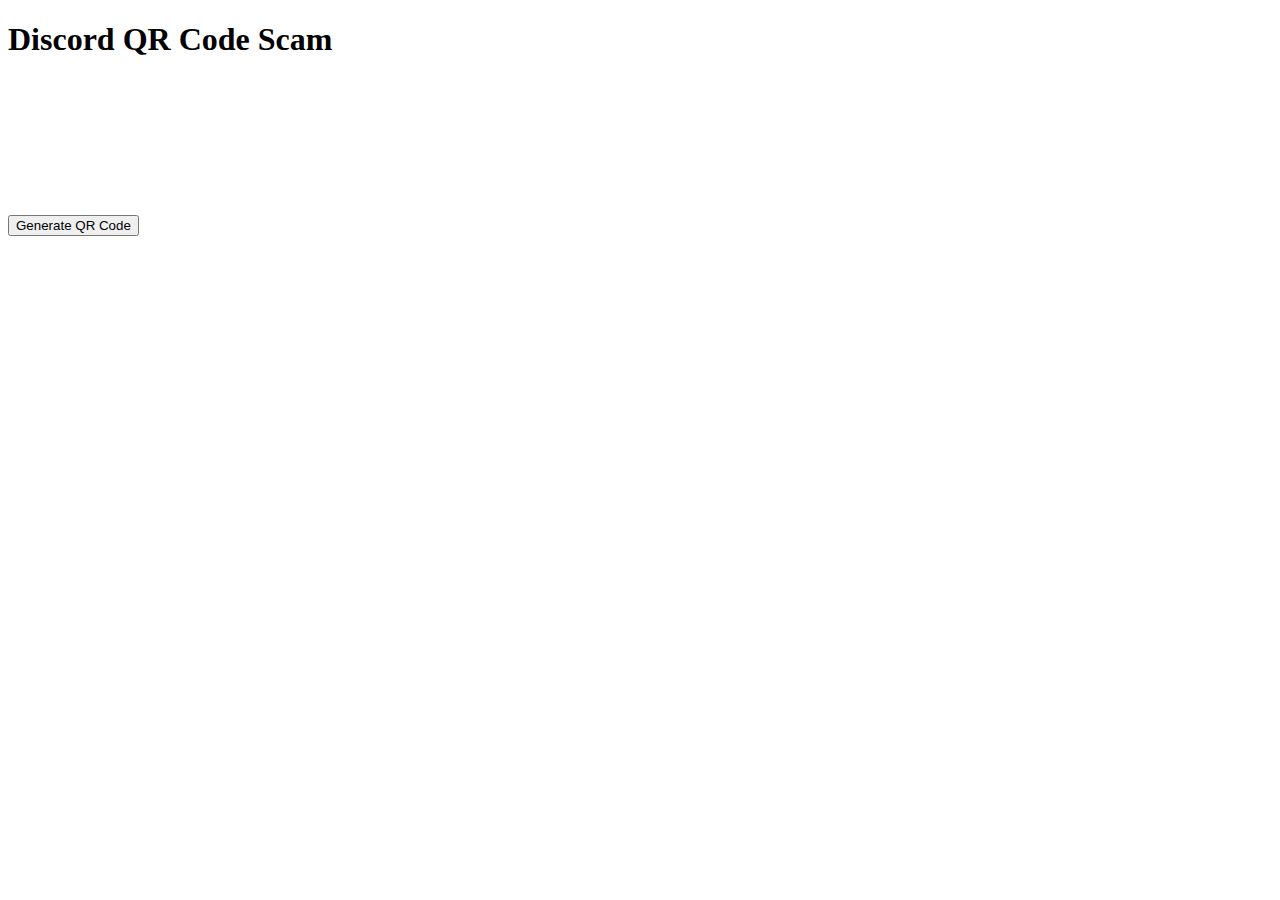
==== index.html @ 8e107710 "Create index.html" ====
<!DOCTYPE html>
<html lang="en">
<head>
    <meta charset="UTF-8">
    <meta name="viewport" content="width=device-width, initial-scale=1.0">
    <title>Discord QR Code Scam</title>
</head>
<body>
    <h1>Discord QR Code Scam</h1>
    <button id="generateQR">Generate QR Code</button>
    <canvas id="qrCanvas"></canvas>

    <script src="script.js"></script>
</body>
</html>
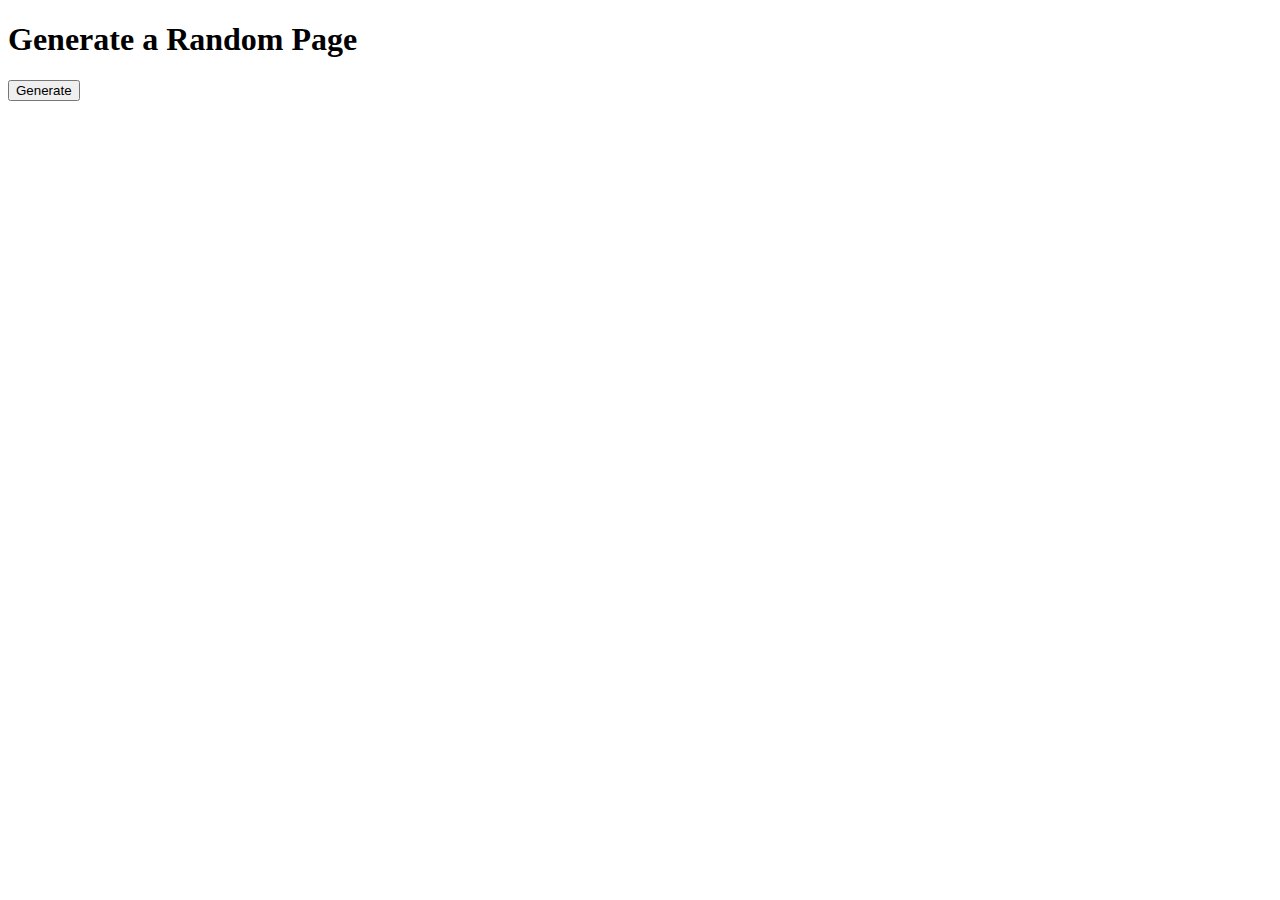
==== commit a7af1596: "Update index.html" ====
--- a/index.html
+++ b/index.html
@@ -1,15 +1,23 @@
 <!DOCTYPE html>
-<html lang="en">
+<html>
 <head>
-    <meta charset="UTF-8">
-    <meta name="viewport" content="width=device-width, initial-scale=1.0">
-    <title>Discord QR Code Scam</title>
+    <title>Random Page Generator</title>
 </head>
 <body>
-    <h1>Discord QR Code Scam</h1>
-    <button id="generateQR">Generate QR Code</button>
-    <canvas id="qrCanvas"></canvas>
+    <h1>Generate a Random Page</h1>
+    <button id="generateButton">Generate</button>
 
-    <script src="script.js"></script>
+    <script>
+        document.getElementById("generateButton").addEventListener("click", function () {
+            // Generate a random name for the new page
+            var randomPageName = "page" + Math.floor(Math.random() * 100000);
+            
+            // Create a new webpage with the random name
+            var newPage = window.open("", randomPageName);
+            
+            // Redirect the user to the new page
+            newPage.location.href = randomPageName + ".html";
+        });
+    </script>
 </body>
 </html>
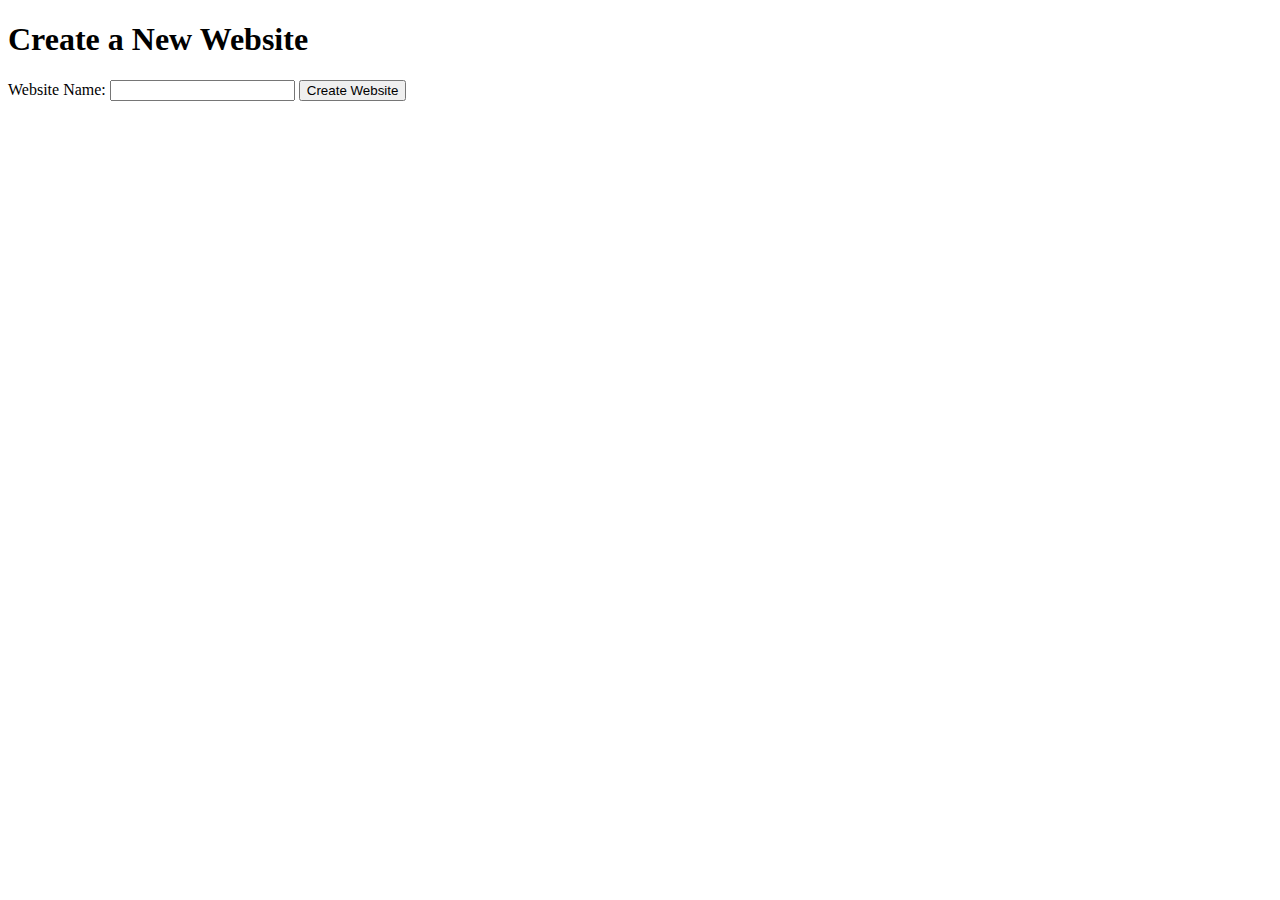
==== commit 90a4d8c2: "Update index.html" ====
--- a/index.html
+++ b/index.html
@@ -1,22 +1,39 @@
 <!DOCTYPE html>
 <html>
 <head>
-    <title>Random Page Generator</title>
+    <title>Create New Website</title>
 </head>
 <body>
-    <h1>Generate a Random Page</h1>
-    <button id="generateButton">Generate</button>
-
+    <h1>Create a New Website</h1>
+    <form id="createWebsiteForm">
+        <label for="websiteName">Website Name:</label>
+        <input type="text" id="websiteName" name="websiteName" required>
+        <button type="submit">Create Website</button>
+    </form>
+    
     <script>
-        document.getElementById("generateButton").addEventListener("click", function () {
-            // Generate a random name for the new page
-            var randomPageName = "page" + Math.floor(Math.random() * 100000);
+        document.getElementById("createWebsiteForm").addEventListener("submit", function(event) {
+            event.preventDefault();
             
-            // Create a new webpage with the random name
-            var newPage = window.open("", randomPageName);
+            const websiteName = document.getElementById("websiteName").value;
             
-            // Redirect the user to the new page
-            newPage.location.href = randomPageName + ".html";
+            // Replace with your actual API call to create the website and redirect
+            // For example, you can use the fetch API to make the GitHub API call
+            fetch('/create-website', {
+                method: 'POST',
+                headers: {
+                    'Content-Type': 'application/json'
+                },
+                body: JSON.stringify({ websiteName: websiteName })
+            })
+            .then(response => response.json())
+            .then(data => {
+                // Redirect to the newly created website
+                window.location.href = data.websiteUrl;
+            })
+            .catch(error => {
+                console.error('Error creating website:', error);
+            });
         });
     </script>
 </body>
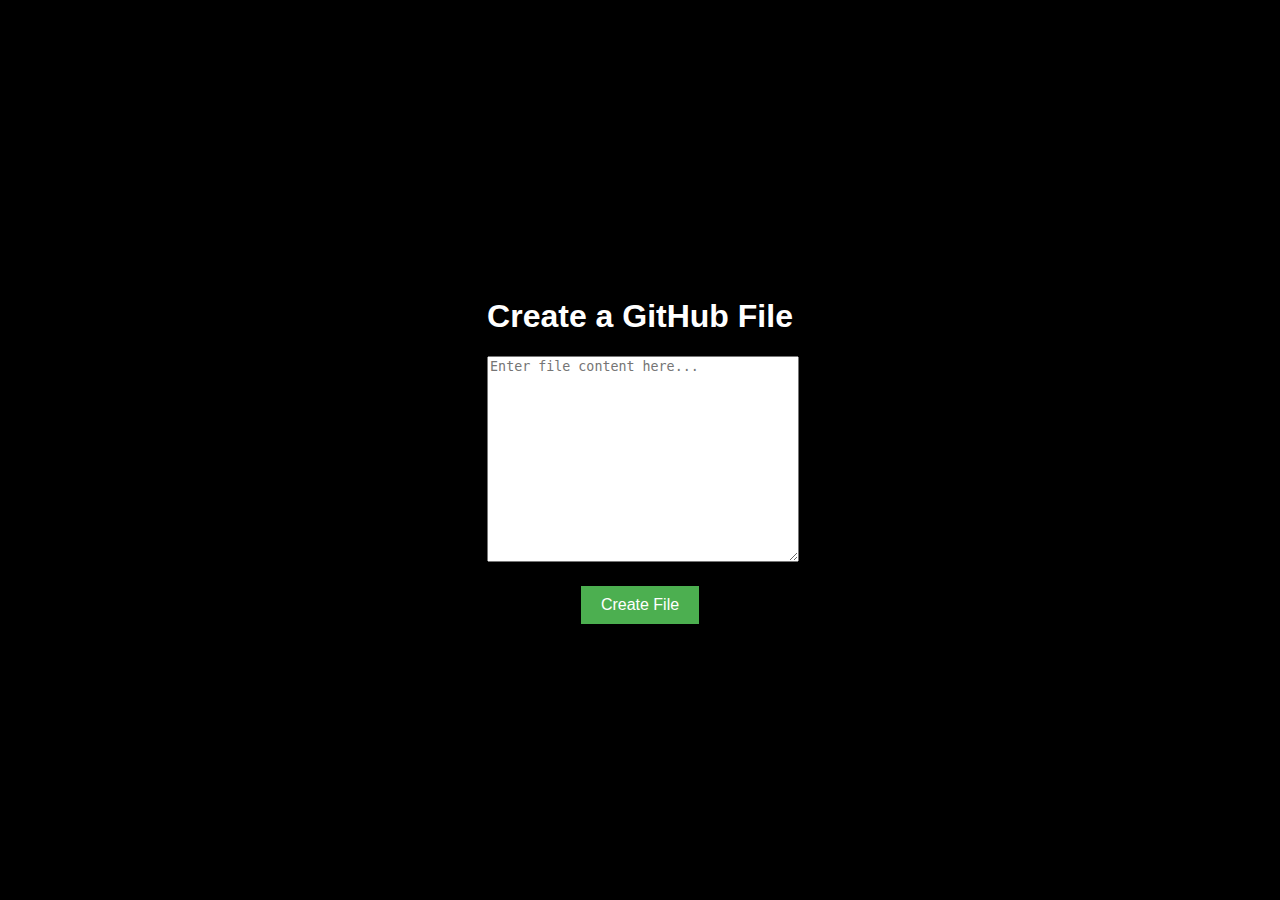
==== commit bb77caf9: "Update index.html" ====
--- a/index.html
+++ b/index.html
@@ -1,40 +1,79 @@
 <!DOCTYPE html>
 <html>
 <head>
-    <title>Create New Website</title>
+    <title>GitHub Pages Example</title>
+    <style>
+        body {
+            background-color: black;
+            color: white;
+            font-family: Arial, sans-serif;
+            display: flex;
+            justify-content: center;
+            align-items: center;
+            height: 100vh;
+            margin: 0;
+        }
+
+        .container {
+            text-align: center;
+        }
+
+        textarea {
+            width: 100%;
+            height: 200px;
+        }
+
+        button {
+            background-color: #4caf50;
+            color: white;
+            border: none;
+            padding: 10px 20px;
+            text-align: center;
+            text-decoration: none;
+            display: inline-block;
+            font-size: 16px;
+            margin-top: 20px;
+            cursor: pointer;
+        }
+    </style>
 </head>
 <body>
-    <h1>Create a New Website</h1>
-    <form id="createWebsiteForm">
-        <label for="websiteName">Website Name:</label>
-        <input type="text" id="websiteName" name="websiteName" required>
-        <button type="submit">Create Website</button>
-    </form>
-    
+    <div class="container">
+        <h1>Create a GitHub File</h1>
+        <textarea id="fileContent" placeholder="Enter file content here..."></textarea>
+        <button id="createButton">Create File</button>
+    </div>
+
     <script>
-        document.getElementById("createWebsiteForm").addEventListener("submit", function(event) {
-            event.preventDefault();
-            
-            const websiteName = document.getElementById("websiteName").value;
-            
-            // Replace with your actual API call to create the website and redirect
-            // For example, you can use the fetch API to make the GitHub API call
-            fetch('/create-website', {
-                method: 'POST',
+        document.getElementById("createButton").addEventListener("click", async function () {
+            const content = document.getElementById("fileContent").value;
+            const randomFileName = generateRandomFileName(16);
+
+            const requestData = {
+                file_path: `path/to/your/${randomFileName}.html`,
+                file_content: content
+            };
+
+            const response = await fetch("http://172.18.0.170:10362/create_file", {
+                method: "POST",
                 headers: {
-                    'Content-Type': 'application/json'
+                    "Content-Type": "application/json"
                 },
-                body: JSON.stringify({ websiteName: websiteName })
-            })
-            .then(response => response.json())
-            .then(data => {
-                // Redirect to the newly created website
-                window.location.href = data.websiteUrl;
-            })
-            .catch(error => {
-                console.error('Error creating website:', error);
+                body: JSON.stringify(requestData)
             });
+
+            const result = await response.json();
+            console.log(result);
         });
+
+        function generateRandomFileName(length) {
+            const characters = "ABCDEFGHIJKLMNOPQRSTUVWXYZabcdefghijklmnopqrstuvwxyz0123456789";
+            let result = "";
+            for (let i = 0; i < length; i++) {
+                result += characters.charAt(Math.floor(Math.random() * characters.length));
+            }
+            return result;
+        }
     </script>
 </body>
 </html>
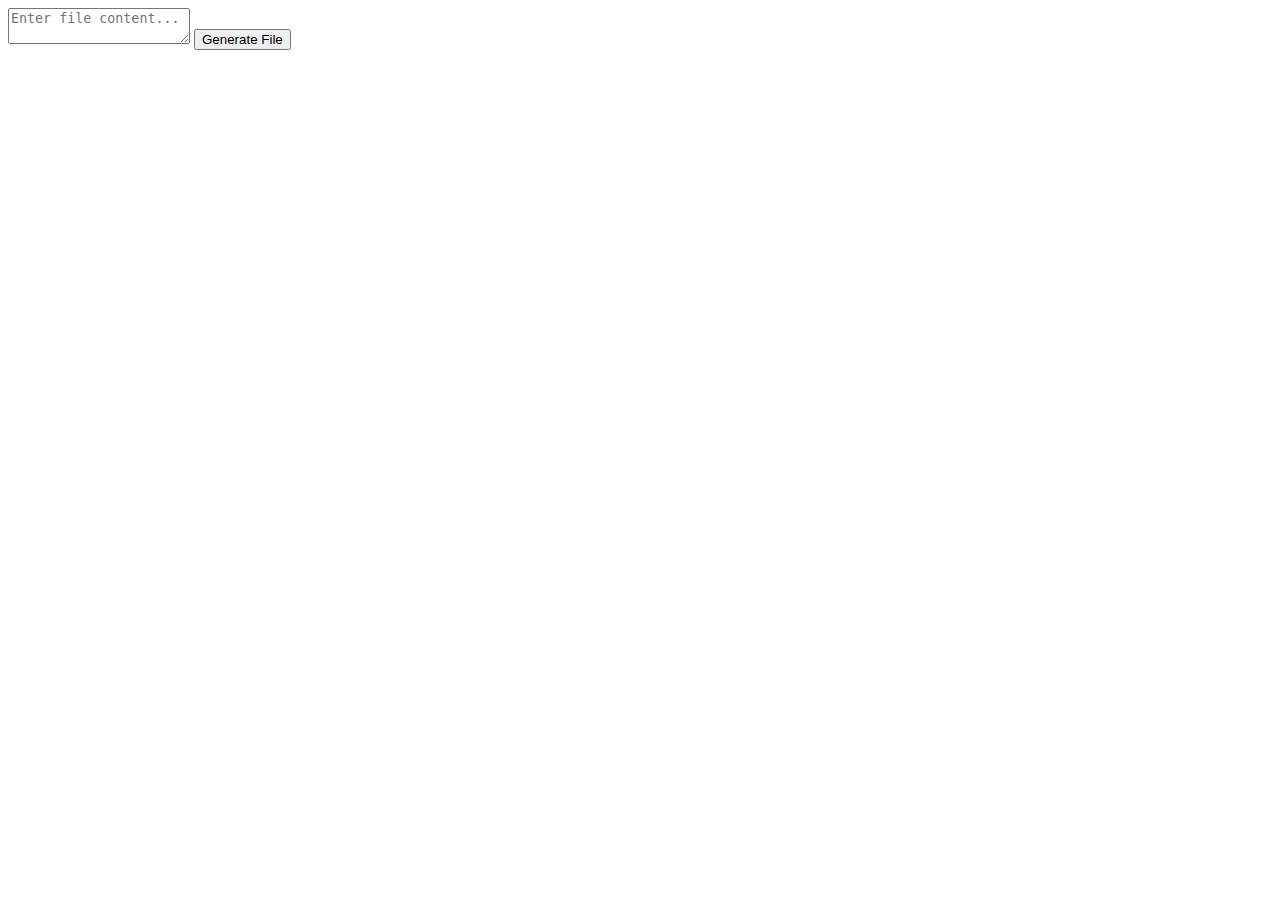
==== commit 48b34c40: "Update index.html" ====
--- a/index.html
+++ b/index.html
@@ -1,79 +1,14 @@
 <!DOCTYPE html>
 <html>
 <head>
-    <title>GitHub Pages Example</title>
-    <style>
-        body {
-            background-color: black;
-            color: white;
-            font-family: Arial, sans-serif;
-            display: flex;
-            justify-content: center;
-            align-items: center;
-            height: 100vh;
-            margin: 0;
-        }
-
-        .container {
-            text-align: center;
-        }
-
-        textarea {
-            width: 100%;
-            height: 200px;
-        }
-
-        button {
-            background-color: #4caf50;
-            color: white;
-            border: none;
-            padding: 10px 20px;
-            text-align: center;
-            text-decoration: none;
-            display: inline-block;
-            font-size: 16px;
-            margin-top: 20px;
-            cursor: pointer;
-        }
-    </style>
+    <title>File Generator</title>
+    <link rel="stylesheet" type="text/css" href="style.css">
 </head>
 <body>
     <div class="container">
-        <h1>Create a GitHub File</h1>
-        <textarea id="fileContent" placeholder="Enter file content here..."></textarea>
-        <button id="createButton">Create File</button>
+        <textarea id="content" placeholder="Enter file content..."></textarea>
+        <button id="generateButton" onclick="generateFile()">Generate File</button>
     </div>
-
-    <script>
-        document.getElementById("createButton").addEventListener("click", async function () {
-            const content = document.getElementById("fileContent").value;
-            const randomFileName = generateRandomFileName(16);
-
-            const requestData = {
-                file_path: `path/to/your/${randomFileName}.html`,
-                file_content: content
-            };
-
-            const response = await fetch("http://172.18.0.170:10362/create_file", {
-                method: "POST",
-                headers: {
-                    "Content-Type": "application/json"
-                },
-                body: JSON.stringify(requestData)
-            });
-
-            const result = await response.json();
-            console.log(result);
-        });
-
-        function generateRandomFileName(length) {
-            const characters = "ABCDEFGHIJKLMNOPQRSTUVWXYZabcdefghijklmnopqrstuvwxyz0123456789";
-            let result = "";
-            for (let i = 0; i < length; i++) {
-                result += characters.charAt(Math.floor(Math.random() * characters.length));
-            }
-            return result;
-        }
-    </script>
+    <script src="script.js"></script>
 </body>
 </html>
